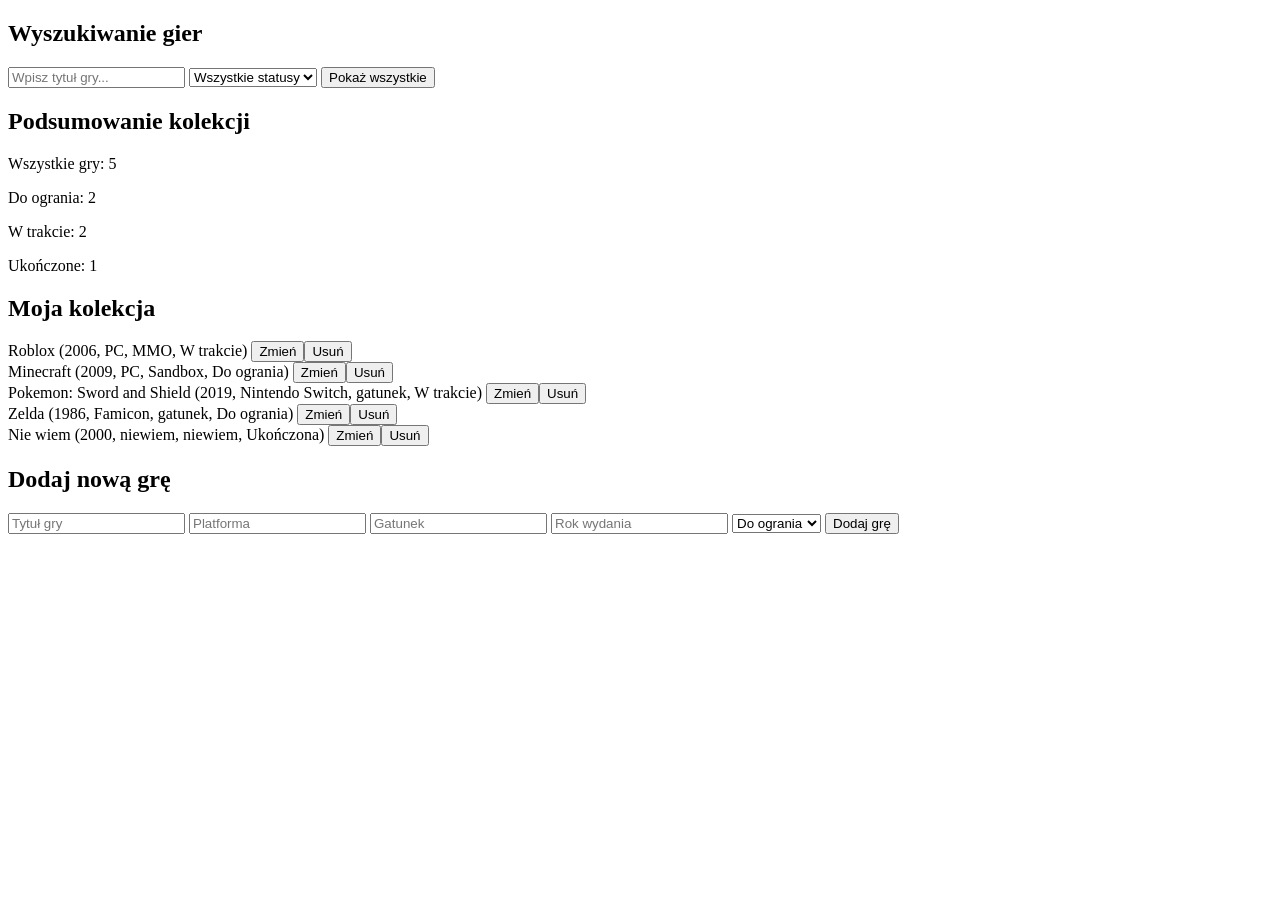
==== gamecollection/index.html @ 4c346606 "gamecollection" ====
<!DOCTYPE html>
<html lang="en">
<head>
    <meta charset="UTF-8">
    <meta name="viewport" content="width=device-width, initial-scale=1.0">
    <title>Game Collection</title>
    <link rel="stylesheet" href="style.css">
</head>
<body>




<h2>Wyszukiwanie gier</h2>

<input type="text" id="szukaj" placeholder="Wpisz tytuł gry..." oninput="wyswietlGry()">

<select id="filtrStatusu" onchange="wyswietlGry()">
    <option value="Wszystkie">Wszystkie statusy</option>
    <option value="Do ogrania">Do ogrania</option>
    <option value="W trakcie">W trakcie</option>
    <option value="Ukończona">Ukończona</option>
</select>

<button onclick="pokazWszystkie()">Pokaż wszystkie</button>



<h2>Podsumowanie kolekcji</h2>

<div id="podsumowanie"></div>




<h2>Moja kolekcja</h2>

<div id="collection"></div>

    <h2>Dodaj nową grę</h2>

    <form id="gameForm">
        <input type="text" id="tytul" placeholder="Tytuł gry" required>
        <input type="text" id="platforma" placeholder="Platforma" required>
        <input type="text" id="gatunek" placeholder="Gatunek" required>
        <input type="number" id="rok" placeholder="Rok wydania" required>

        <select id="status">
            <option value="Do ogrania">Do ogrania</option>
            <option value="W trakcie">W trakcie</option>
            <option value="Ukończona">Ukończona</option>
        </select>

        <button type="submit">Dodaj grę</button>
    </form>

    </div>


    <script src="script.js"></script>
</body>
</html>
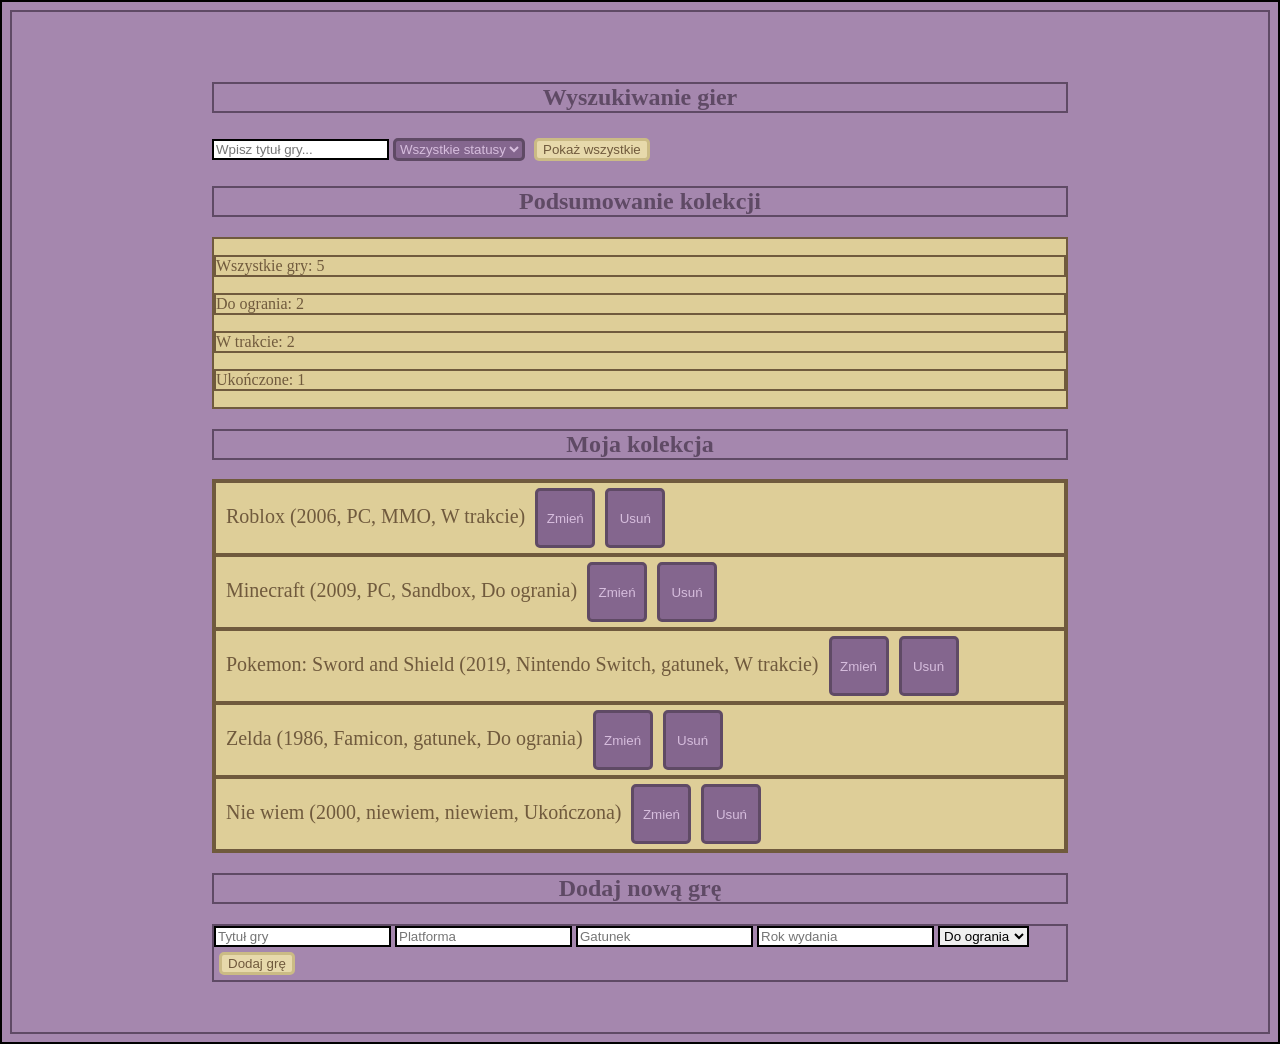
==== commit 04e0b71d: "zmiany css" ====
--- a/gamecollection/index.html
+++ b/gamecollection/index.html
@@ -12,7 +12,7 @@
 
 
 
-<h2>Wyszukiwanie gier</h2>
+<h2 class="wysrodkoj">Wyszukiwanie gier</h2>
 
 <input type="text" id="szukaj" placeholder="Wpisz tytuł gry..." oninput="wyswietlGry()">
 
@@ -27,18 +27,18 @@
 
 
 
-<h2>Podsumowanie kolekcji</h2>
+<h2 class="wysrodkoj">Podsumowanie kolekcji</h2>
 
 <div id="podsumowanie"></div>
 
 
 
 
-<h2>Moja kolekcja</h2>
+<h2 class="wysrodkoj">Moja kolekcja</h2>
 
 <div id="collection"></div>
 
-    <h2>Dodaj nową grę</h2>
+    <h2 class="wysrodkoj">Dodaj nową grę</h2>
 
     <form id="gameForm">
         <input type="text" id="tytul" placeholder="Tytuł gry" required>
--- a/gamecollection/style.css
+++ b/gamecollection/style.css
@@ -0,0 +1,57 @@
+* {
+    border: 2px solid;
+}
+
+body {
+    background-color: rgb(165, 135, 174);
+    color: rgb(95, 74, 101);
+    padding-right: 200px;
+    padding-left: 200px;
+    padding-top: 50px;
+    padding-bottom: 50px;
+}
+
+#filtrStatusu {
+    background-color: rgb(132, 102, 142);
+    border: solid 3px rgb(95, 74, 101);
+    color: rgb(214, 189, 221);
+    border-radius: 5px;
+}
+
+#filtrStatusu:hover {
+    cursor: pointer;
+    color: white;
+    background-color: rgb(179, 152, 187);
+    border: solid 3px rgb(146, 117, 155);
+}
+
+button {
+    background-color: rgb(231, 217, 171);
+    border: solid 3px rgb(203, 187, 133);
+    color: rgb(112, 90, 61);
+    border-radius: 5px;
+    margin: 5px;
+}
+
+div {
+    background-color: rgb(222, 206, 152);
+    color: rgb(112, 90, 61);
+}
+
+#collection button {
+    background-color: rgb(132, 102, 142);
+    border: solid 3px rgb(95, 74, 101);
+    color: rgb(214, 189, 221);
+    border-radius: 5px;
+    height: 60px;
+    width: 60px;
+}
+
+#collection div {
+    padding-left: 10px;
+    font-size: 20px;
+}
+
+.wysrodkoj {
+    text-align: center;
+}
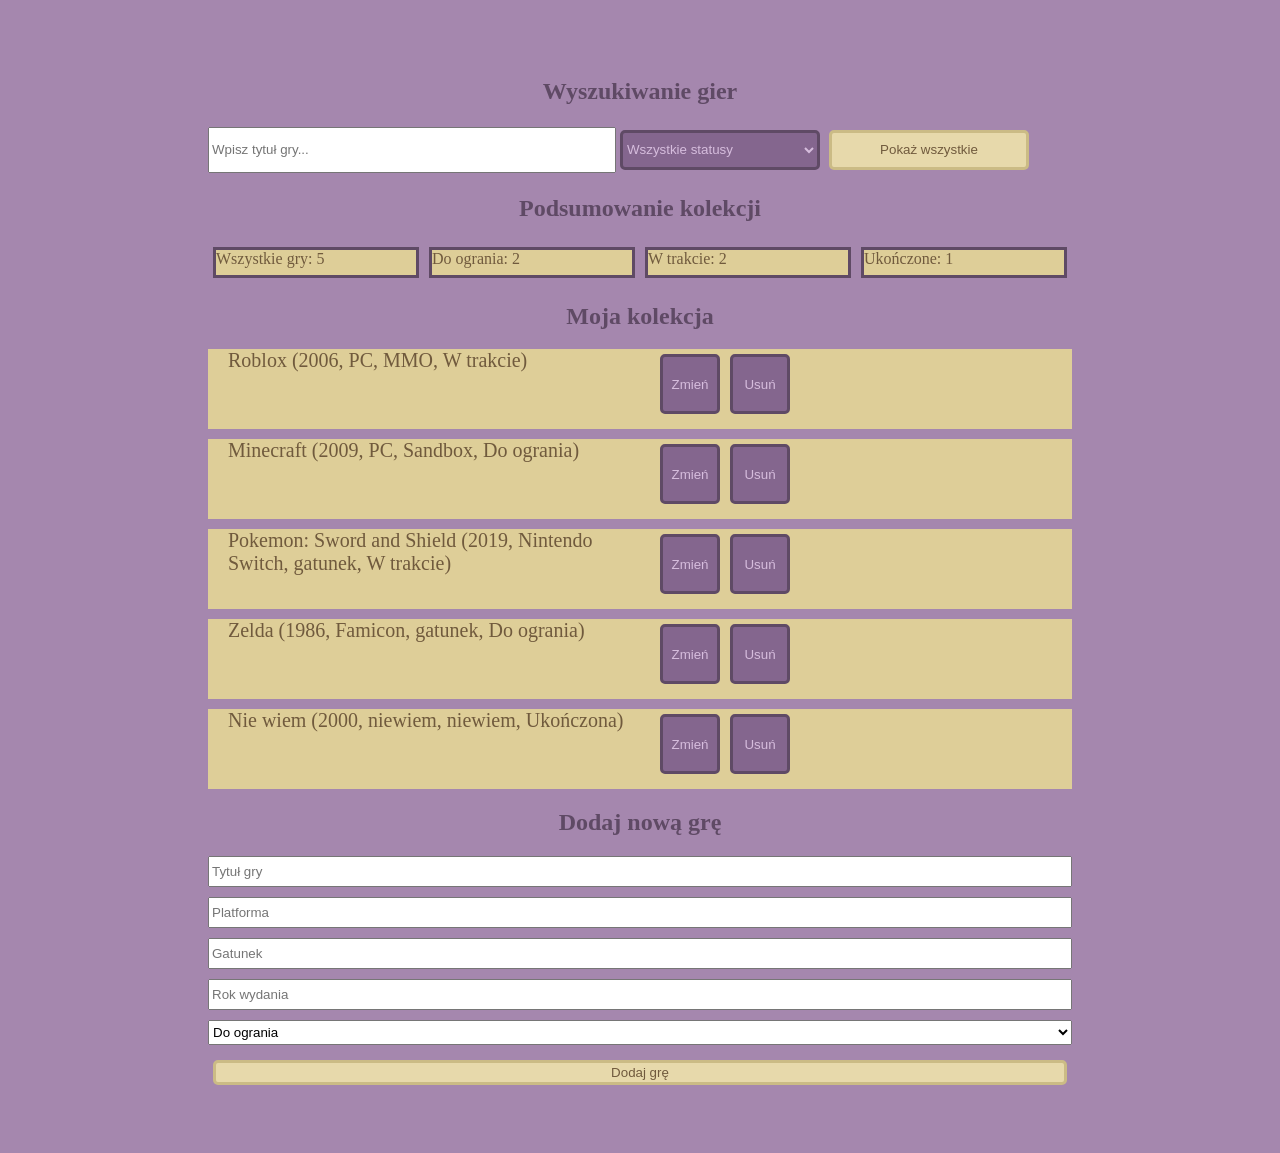
==== commit 0aa5311c: "Zmiany stylu" ====
--- a/gamecollection/index.html
+++ b/gamecollection/index.html
@@ -14,16 +14,16 @@
 
 <h2 class="wysrodkoj">Wyszukiwanie gier</h2>
 
-<input type="text" id="szukaj" placeholder="Wpisz tytuł gry..." oninput="wyswietlGry()">
+<input type="text" class="wyszukiwanie" id="szukaj" placeholder="Wpisz tytuł gry..." oninput="wyswietlGry()">
 
-<select id="filtrStatusu" onchange="wyswietlGry()">
+<select class="wyszukiwanie" id="filtrStatusu" onchange="wyswietlGry()">
     <option value="Wszystkie">Wszystkie statusy</option>
     <option value="Do ogrania">Do ogrania</option>
     <option value="W trakcie">W trakcie</option>
     <option value="Ukończona">Ukończona</option>
 </select>
 
-<button onclick="pokazWszystkie()">Pokaż wszystkie</button>
+<button class="wyszukiwanie" onclick="pokazWszystkie()">Pokaż wszystkie</button>
 
 
 
--- a/gamecollection/style.css
+++ b/gamecollection/style.css
@@ -1,6 +1,4 @@
-* {
-    border: 2px solid;
-}
+
 
 body {
     background-color: rgb(165, 135, 174);
@@ -33,11 +31,6 @@
     margin: 5px;
 }
 
-div {
-    background-color: rgb(222, 206, 152);
-    color: rgb(112, 90, 61);
-}
-
 #collection button {
     background-color: rgb(132, 102, 142);
     border: solid 3px rgb(95, 74, 101);
@@ -50,8 +43,48 @@
 #collection div {
     padding-left: 10px;
     font-size: 20px;
+    margin-bottom: 10px;
+    background-color: rgb(222, 206, 152);
+    color: rgb(112, 90, 61);
+    display: flex;
+}
+
+#collection div div {
+    width: 50%;
 }
 
 .wysrodkoj {
     text-align: center;
-}+}
+
+#podsumowanie {
+    display: flex;
+}
+
+#podsumowanie div {
+    width: 25%;
+    background-color: rgb(222, 206, 152);
+    color: rgb(112, 90, 61);
+    border: solid 3px rgb(95, 74, 101);
+    margin: 5px;
+    height: 25px;
+}
+
+.wyszukiwanie {
+    height: 40px;
+    width: 200px;
+}
+
+#szukaj {
+    width: 400px;
+}
+
+#gameForm {
+    display: flex;
+    flex-direction: column;
+}
+
+#gameForm * {
+    margin-bottom: 10px;
+    height: 25px;
+}
